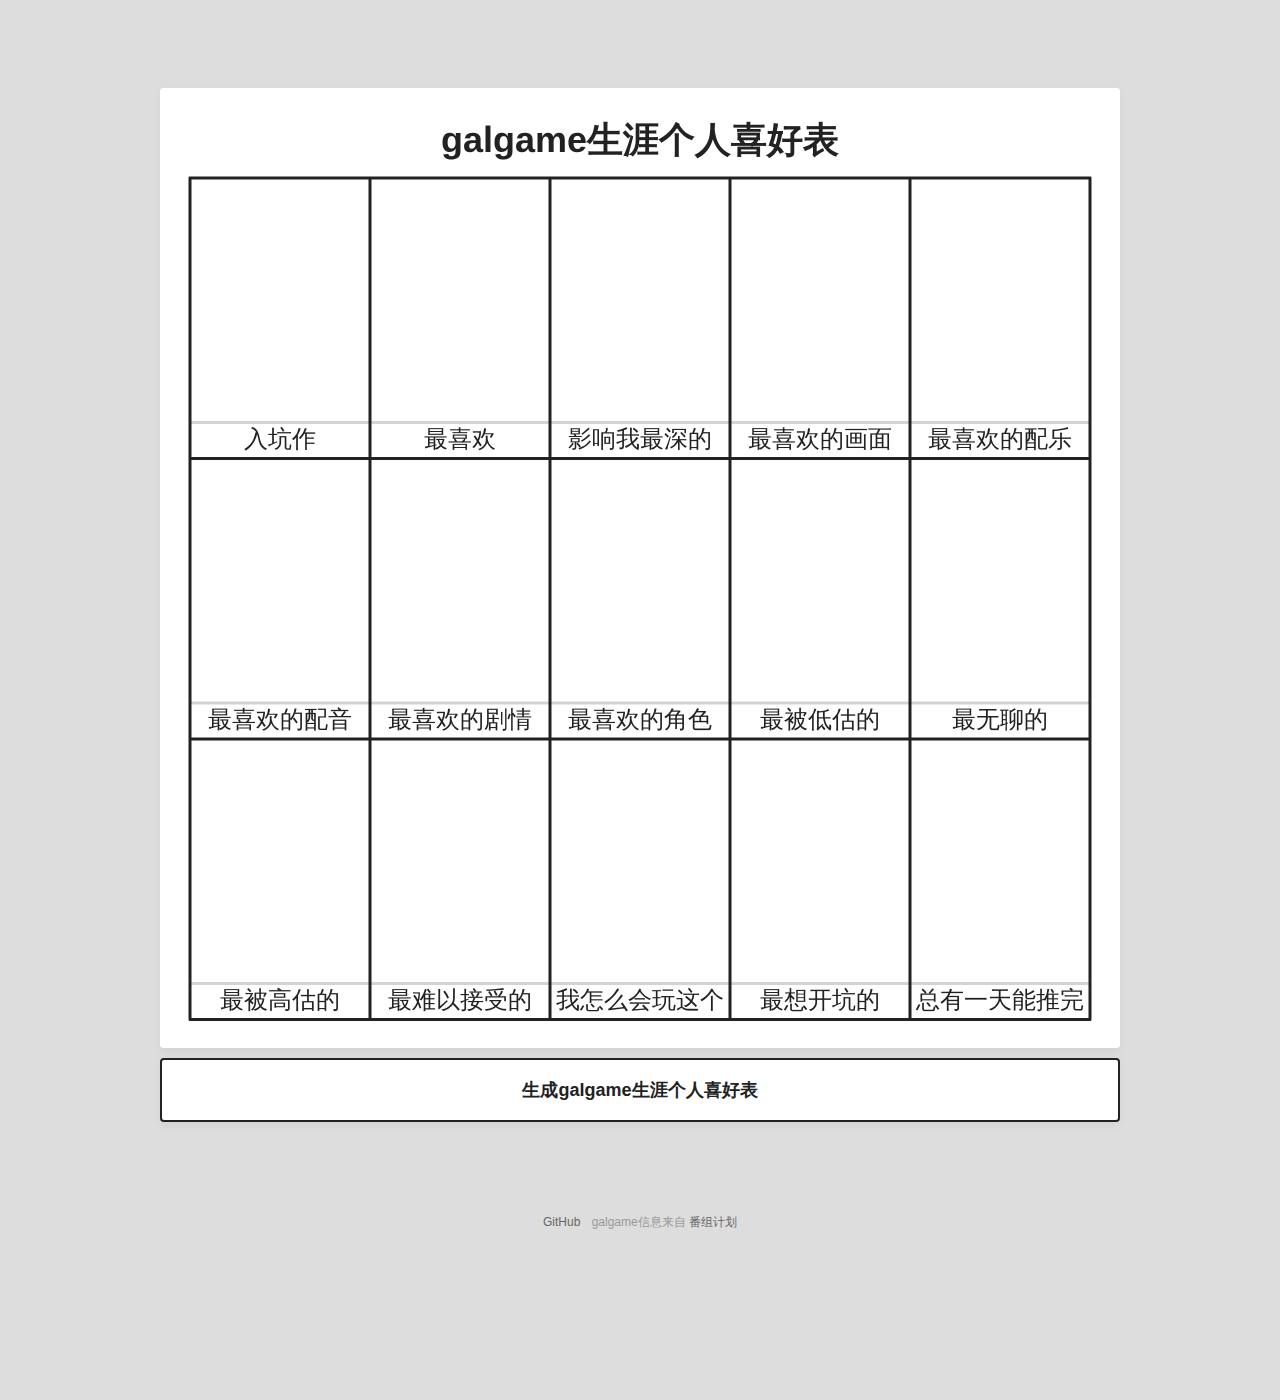
==== gal/index.html @ 86933cb0 "加个gal分支" ====
<!DOCTYPE html>
<html lang="en">
  <head>
    <meta charset="UTF-8" />
    <meta http-equiv="X-UA-Compatible" content="IE=edge" />
    <meta name="viewport" content="width=device-width, initial-scale=1.0" />
    <title>galgame生涯个人喜好表生成器</title>
    <link rel="stylesheet" href="document.css" />
  </head>
  <body>
    <canvas></canvas>
    <div class="ctrl-box">
      <a class="generator-btn ui-btn" onclick="downloadImage()">生成galgame生涯个人喜好表</a>
    </div>
    <div class="search-bangumis-box" data-show="false">
      <div class="content-box">
        <form>
          <input type="text" placeholder="输入关键词、回车查找galgame" />
        </form>
        <div class="anime-list"></div>
        <div class="foot">
          <a class="close ui-btn" onclick="setInputText()">没找到，就用搜索框里的文字了</a>
          <a class="close ui-btn current" onclick="closeSearchBox()">取消设定</a>
        </div>
      </div>
    </div>
    <footer>
      <a href="https://github.com/matto49/gal-grid" target="_blank">GitHub</a>
      <span>galgame信息来自 <a href="https://bgm.tv/" target="_blank">番组计划</a></span>
    </footer>
    <script src="anime-grid.js"></script>
  </body>
</html>
---- gal/document.css ----
html {
  background: #DDD;
  --main-width: 640px;
  font: 14px sans-serif;
}
html[data-no-scroll="true"] {
  overflow: hidden;
}
body {
  padding: 80px 0;
  text-align: center;
}
canvas {
  background: #FFF;
  width: var(--main-width);
  display: block;
  margin: auto;
  cursor: pointer;
  max-width: 100%;
  border-radius: 4px;
  box-shadow: 0 4px 10px rgba(0, 0, 0, 0.05);
}
a {
  color: #666;
  text-decoration: none;
}
button {
  cursor: pointer;
}
.ctrl-box {
  max-width: var(--main-width);
  margin: 0 auto;
  padding: 10px 0;
}
footer {
  padding: 80px 0;
  color: #999;
  font-size: 12px;
  line-height: 20px;
}
footer > * {
  display: inline-block;
  vertical-align: top;
  padding: 0 4px;
}
@media (min-width: 1100px) {
  html {
    --main-width: 960px;
  }
}
.ui-btn {
  display: block;
  padding: 18px 10px;
  border: 2px solid #222;
  background: #FFF;
  color: #222;
  font-size: 18px;
  font-weight: bold;
  border-radius: 4px;
  cursor: pointer;
  box-shadow: 0 4px 10px rgba(0, 0, 0, 0.05);
}
.ui-btn.current {
  background: #222;
  color: #FFF;
}
.search-bangumis-box {
  position: fixed;
  top: 0;
  right: 0;
  bottom: 0;
  left: 0;
  padding: 40px 10px;
  overflow: auto;
  -webkit-overflow-scrolling: touch;
  background: rgba(0, 0, 0, 0.8);
}
.search-bangumis-box[data-show="false"] {
  display: none;
}
.search-bangumis-box form {
  padding: 8px 8px 0;
}
.search-bangumis-box form input {
  font: inherit;
  font-size: 18px;
  outline: none;
  display: block;
  width: 100%;
  box-sizing: border-box;
  padding: 12px 14px;
  margin: 0;
  border: 2px solid #444;
  border-radius: 4px;
}
.search-bangumis-box form input:focus {
  border-color: #222;
}
.search-bangumis-box .foot {
  padding: 8px;
}
.search-bangumis-box .foot .ui-btn {
  margin-top: 8px;
}
.search-bangumis-box .content-box {
  background: #FFF;
  box-shadow: 0 10px 25px rgba(0, 0, 0, 0.3);
  max-width: 520px;
  margin: 0 auto;
  border-radius: 8px;
}
@media (max-width: 542px) {
  .search-bangumis-box .content-box {
    max-width: 392px;
  }
}
.anime-list {
  pointer-events: none;
  padding: 4px;
  max-width: 512px;
  overflow: hidden;
}
.anime-list .anime-item {
  float: left;
  width: 120px;
  padding: 4px;
  text-align: left;
  cursor: pointer;
  pointer-events: auto;
}
.anime-list .anime-item > * {
  pointer-events: none;
}
.anime-list .anime-item img {
  height: 160px;
  width: 120px;
  object-fit: cover;
  display: block;
  border-radius: 2px;
  box-shadow: 0 4px 10px rgba(0, 0, 0, 0.05);
  background: #222;
}
.anime-list .anime-item h3 {
  margin: 4px 0;
  font-size: 14px;
  line-height: 16px;
  height: 32px;
  overflow: hidden;
  word-break: break-all;
}
@media (max-width: 412px) {
  .anime-list .anime-item {
    width: calc((100vw - 20px - 8px) / 3 - 8px);
  }
  .anime-list .anime-item img {
    height: calc((100vw - 20px - 8px) / 3 / 3 * 4 - 8px);
    width: calc((100vw - 20px - 8px) / 3 - 8px);
  }
}
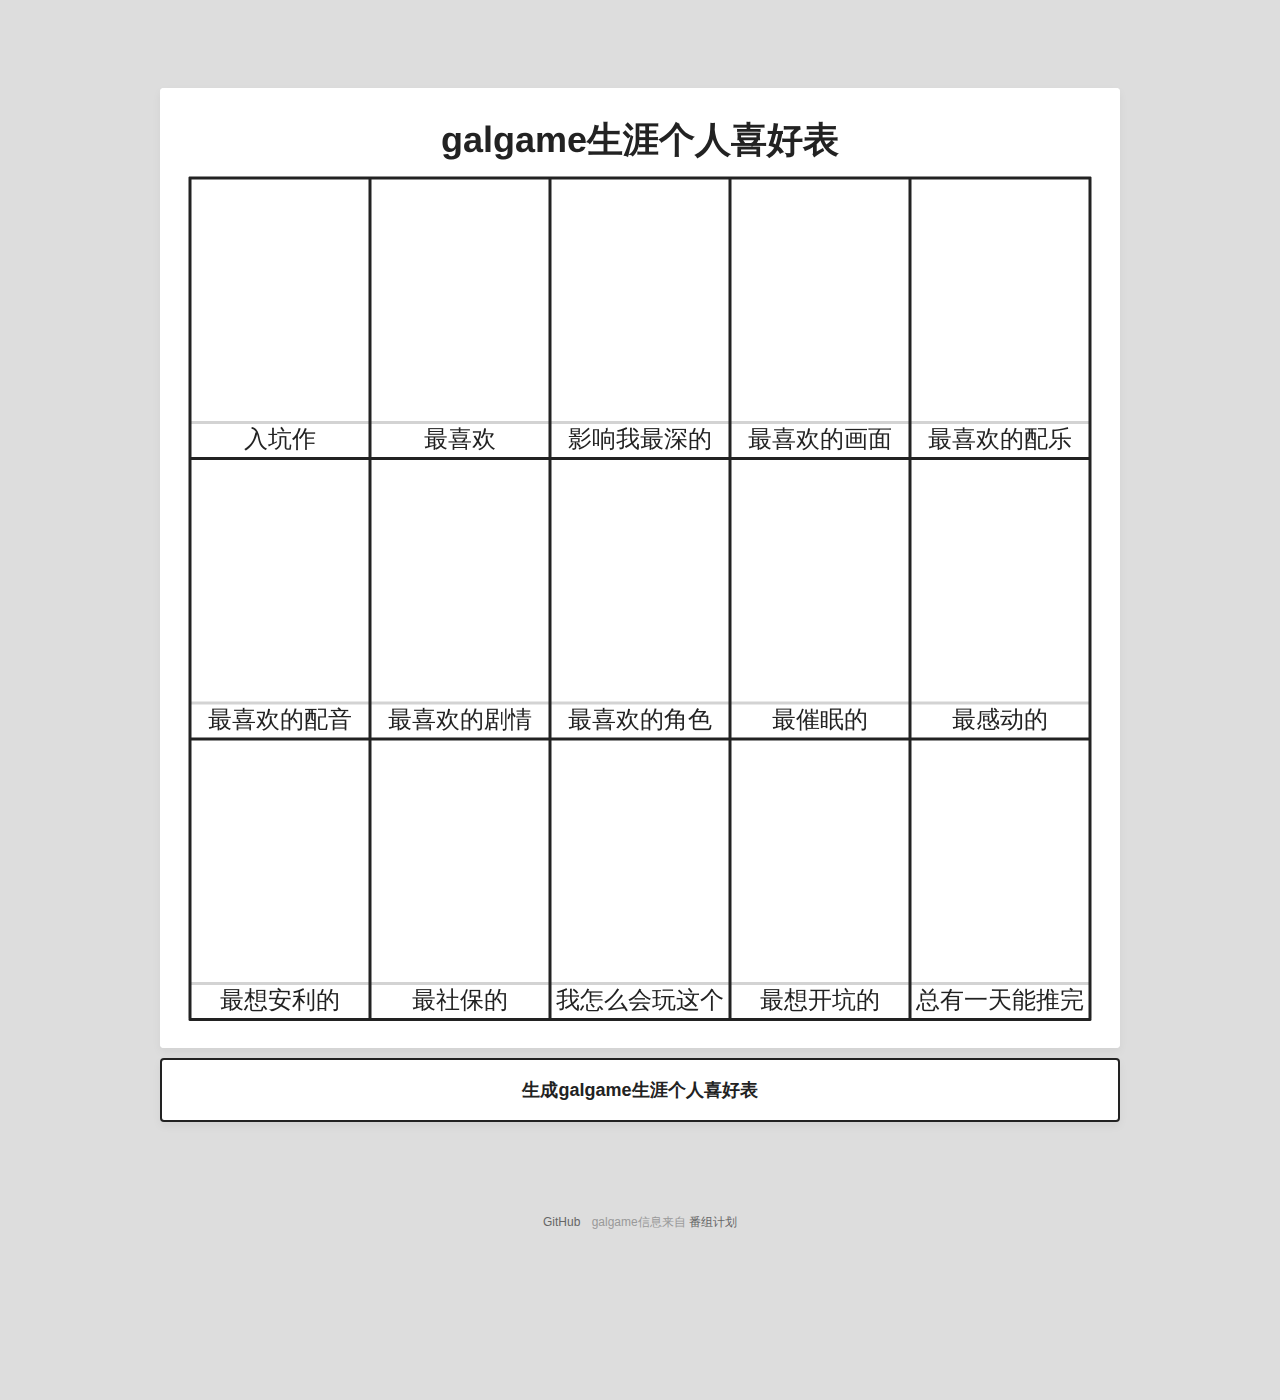
==== commit cdbc79b5: "fix: tag and gh link" ====
--- a/gal/index.html
+++ b/gal/index.html
@@ -5,7 +5,7 @@
     <meta http-equiv="X-UA-Compatible" content="IE=edge" />
     <meta name="viewport" content="width=device-width, initial-scale=1.0" />
     <title>galgame生涯个人喜好表生成器</title>
-    <link rel="stylesheet" href="document.css" />
+    <link rel="stylesheet" href="./document.css" />
   </head>
   <body>
     <canvas></canvas>
@@ -25,9 +25,9 @@
       </div>
     </div>
     <footer>
-      <a href="https://github.com/matto49/gal-grid" target="_blank">GitHub</a>
+      <a href="https://github.com/matto49/qxs-grid" target="_blank">GitHub</a>
       <span>galgame信息来自 <a href="https://bgm.tv/" target="_blank">番组计划</a></span>
     </footer>
-    <script src="anime-grid.js"></script>
+    <script src="./anime-grid.js"></script>
   </body>
 </html>
